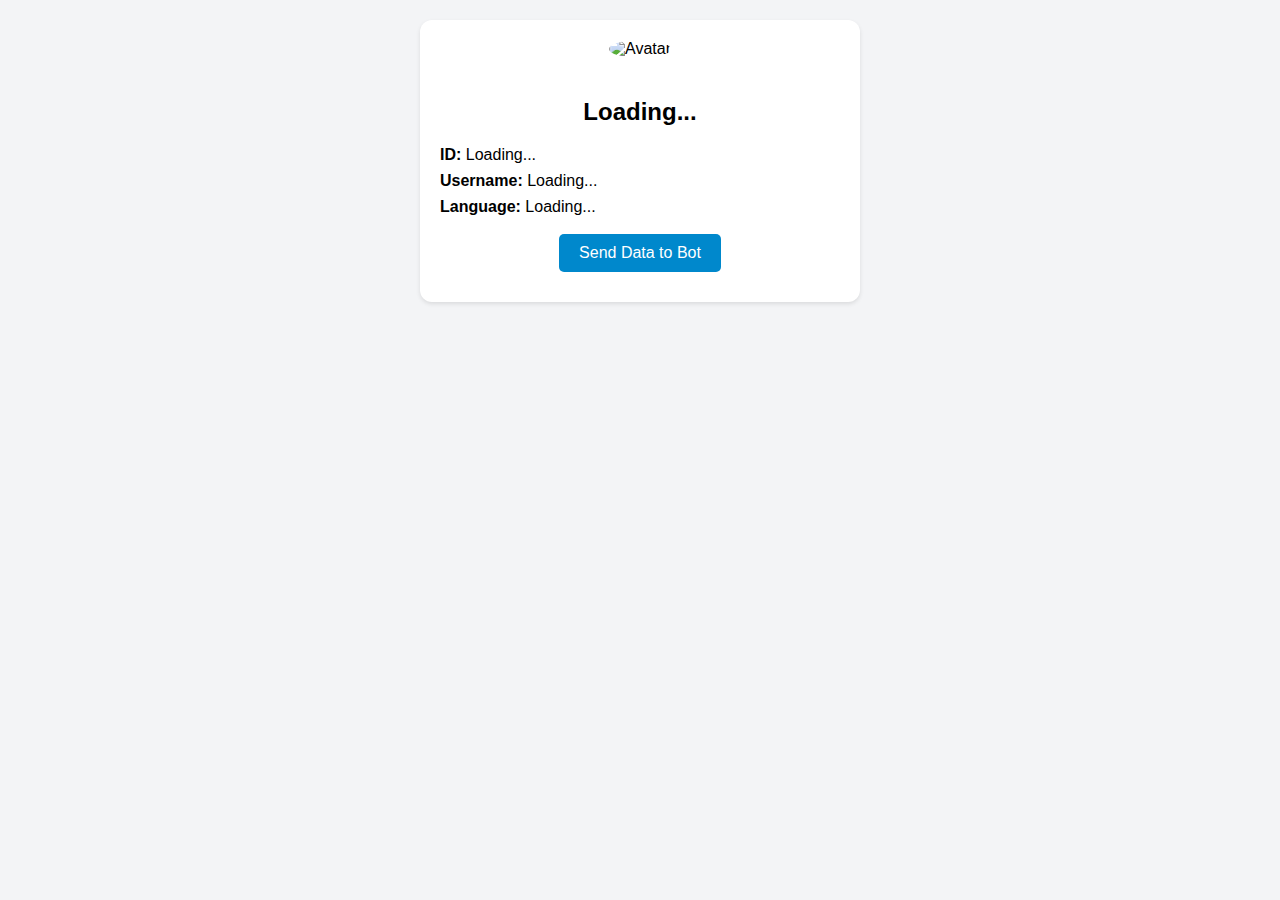
==== index.html @ e6df0452 "Update index.html" ====
<!DOCTYPE html>
<html lang="en">
<head>
    <meta charset="UTF-8">
    <meta name="viewport" content="width=device-width, initial-scale=1.0">
    <title>Telegram MiniApp</title>
    <script src="https://telegram.org/js/telegram-web-app.js"></script>
    <style>
        body {
            font-family: Arial, sans-serif;
            text-align: center;
            background-color: #f3f4f6;
            margin: 0;
            padding: 0;
        }
        .container {
            max-width: 400px;
            margin: 20px auto;
            background: #fff;
            padding: 20px;
            border-radius: 12px;
            box-shadow: 0 2px 4px rgba(0, 0, 0, 0.1);
        }
        img {
            width: 120px;
            height: 120px;
            border-radius: 50%;
            margin-bottom: 20px;
        }
        .info {
            text-align: left;
            margin-top: 20px;
        }
        .info p {
            margin: 8px 0;
        }
        .btn {
            display: inline-block;
            margin: 10px auto;
            padding: 10px 20px;
            background-color: #0088cc;
            color: white;
            text-decoration: none;
            border-radius: 5px;
            font-size: 16px;
        }
    </style>
</head>
<body>
    <div class="container">
        <img id="user-photo" src="" alt="Avatar">
        <h2 id="user-name">Loading...</h2>
        <div class="info">
            <p><strong>ID:</strong> <span id="user-id">Loading...</span></p>
            <p><strong>Username:</strong> <span id="user-username">Loading...</span></p>
            <p><strong>Language:</strong> <span id="user-language">Loading...</span></p>
        </div>
        <a href="#" class="btn" id="send-data">Send Data to Bot</a>
    </div>

    <script>
        // Инициализация WebApp
        const tg = window.Telegram.WebApp;
        tg.expand();

        // Получение данных о пользователе
        const initDataUnsafe = tg.initDataUnsafe;
        const user = initDataUnsafe.user;

        // Заполнение интерфейса
        document.getElementById('user-photo').src = user.photo_url || 'https://via.placeholder.com/120';
        document.getElementById('user-name').textContent = user.first_name + (user.last_name ? ` ${user.last_name}` : '');
        document.getElementById('user-id').textContent = user.id;
        document.getElementById('user-username').textContent = user.username || 'No username';
        document.getElementById('user-language').textContent = tg.initDataUnsafe.language || 'Unknown';

        // Отправка данных в бот
        document.getElementById('send-data').addEventListener('click', () => {
            tg.sendData(JSON.stringify(user));
        });
    </script>
</body>
</html>
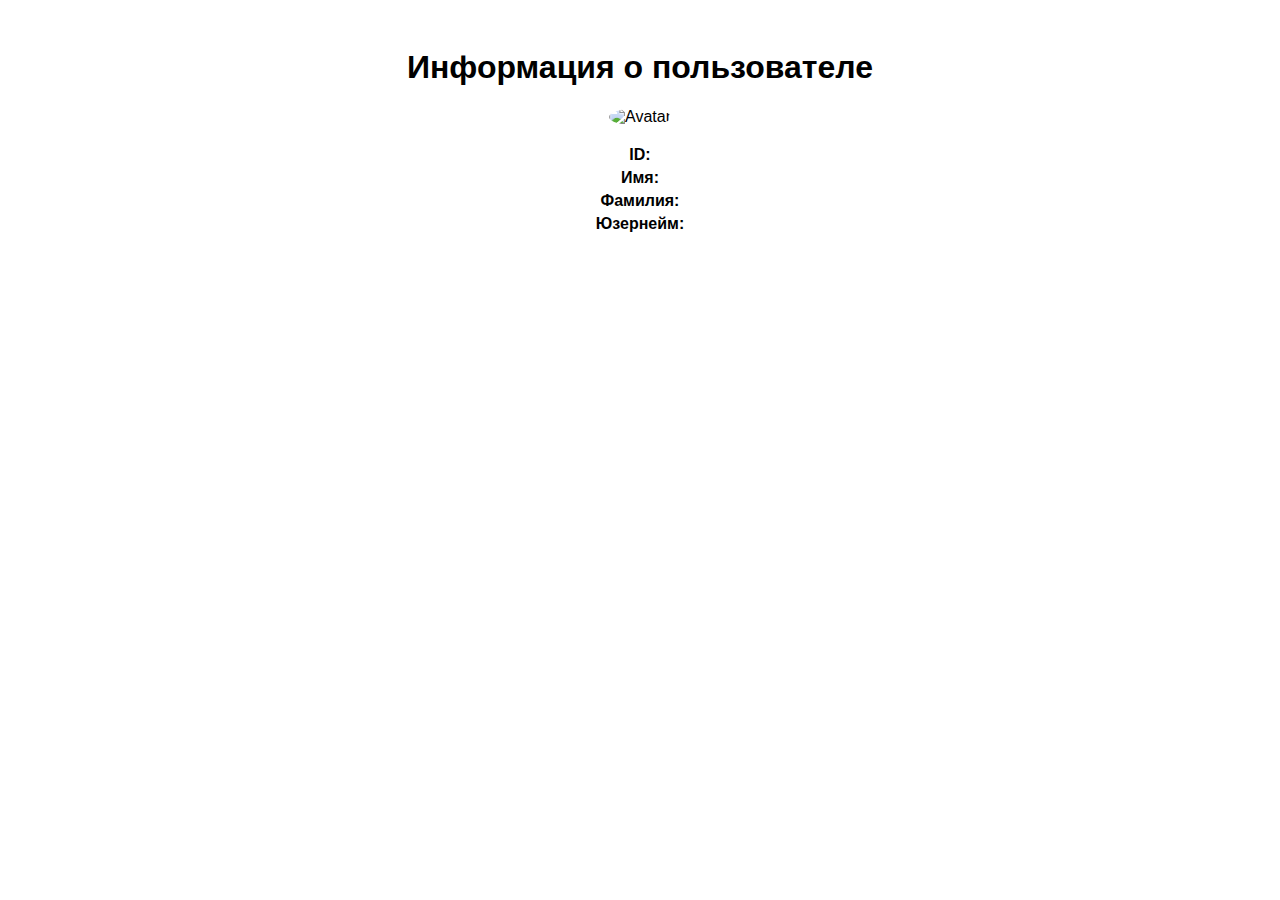
==== commit 36c7815b: "Update index.html" ====
--- a/index.html
+++ b/index.html
@@ -1,84 +1,57 @@
 <!DOCTYPE html>
 <html lang="en">
 <head>
-    <meta charset="UTF-8">
-    <meta name="viewport" content="width=device-width, initial-scale=1.0">
-    <title>Telegram MiniApp</title>
-    <script src="https://telegram.org/js/telegram-web-app.js"></script>
-    <style>
-        body {
-            font-family: Arial, sans-serif;
-            text-align: center;
-            background-color: #f3f4f6;
-            margin: 0;
-            padding: 0;
-        }
-        .container {
-            max-width: 400px;
-            margin: 20px auto;
-            background: #fff;
-            padding: 20px;
-            border-radius: 12px;
-            box-shadow: 0 2px 4px rgba(0, 0, 0, 0.1);
-        }
-        img {
-            width: 120px;
-            height: 120px;
-            border-radius: 50%;
-            margin-bottom: 20px;
-        }
-        .info {
-            text-align: left;
-            margin-top: 20px;
-        }
-        .info p {
-            margin: 8px 0;
-        }
-        .btn {
-            display: inline-block;
-            margin: 10px auto;
-            padding: 10px 20px;
-            background-color: #0088cc;
-            color: white;
-            text-decoration: none;
-            border-radius: 5px;
-            font-size: 16px;
-        }
-    </style>
+  <meta charset="UTF-8">
+  <meta name="viewport" content="width=device-width, initial-scale=1.0">
+  <title>Telegram MiniApp</title>
+  <script src="https://telegram.org/js/telegram-web-app.js"></script>
+  <style>
+    body {
+      font-family: Arial, sans-serif;
+      text-align: center;
+      padding: 20px;
+    }
+    img {
+      border-radius: 50%;
+      width: 100px;
+      height: 100px;
+    }
+    .info {
+      margin-top: 20px;
+    }
+    .info span {
+      display: block;
+      margin: 5px 0;
+    }
+  </style>
 </head>
 <body>
-    <div class="container">
-        <img id="user-photo" src="" alt="Avatar">
-        <h2 id="user-name">Loading...</h2>
-        <div class="info">
-            <p><strong>ID:</strong> <span id="user-id">Loading...</span></p>
-            <p><strong>Username:</strong> <span id="user-username">Loading...</span></p>
-            <p><strong>Language:</strong> <span id="user-language">Loading...</span></p>
-        </div>
-        <a href="#" class="btn" id="send-data">Send Data to Bot</a>
-    </div>
+  <h1>Информация о пользователе</h1>
+  <img id="avatar" alt="Avatar">
+  <div class="info">
+    <span><b>ID:</b> <span id="userId"></span></span>
+    <span><b>Имя:</b> <span id="firstName"></span></span>
+    <span><b>Фамилия:</b> <span id="lastName"></span></span>
+    <span><b>Юзернейм:</b> <span id="username"></span></span>
+  </div>
+  <script>
+    // Инициализация Web App
+    const tg = window.Telegram.WebApp;
 
-    <script>
-        // Инициализация WebApp
-        const tg = window.Telegram.WebApp;
-        tg.expand();
+    tg.ready();
 
-        // Получение данных о пользователе
-        const initDataUnsafe = tg.initDataUnsafe;
-        const user = initDataUnsafe.user;
+    // Получение данных пользователя
+    const initData = tg.initDataUnsafe.user;
 
-        // Заполнение интерфейса
-        document.getElementById('user-photo').src = user.photo_url || 'https://via.placeholder.com/120';
-        document.getElementById('user-name').textContent = user.first_name + (user.last_name ? ` ${user.last_name}` : '');
-        document.getElementById('user-id').textContent = user.id;
-        document.getElementById('user-username').textContent = user.username || 'No username';
-        document.getElementById('user-language').textContent = tg.initDataUnsafe.language || 'Unknown';
-
-        // Отправка данных в бот
-        document.getElementById('send-data').addEventListener('click', () => {
-            tg.sendData(JSON.stringify(user));
-        });
-    </script>
+    if (initData) {
+      document.getElementById('userId').innerText = initData.id;
+      document.getElementById('firstName').innerText = initData.first_name || 'Не указано';
+      document.getElementById('lastName').innerText = initData.last_name || 'Не указано';
+      document.getElementById('username').innerText = initData.username || 'Не указано';
+      document.getElementById('avatar').src = `https://t.me/i/userpic/320/${initData.id}.jpg`;
+    } else {
+      document.querySelector('.info').innerText = 'Не удалось получить информацию.';
+    }
+  </script>
 </body>
 </html>
-
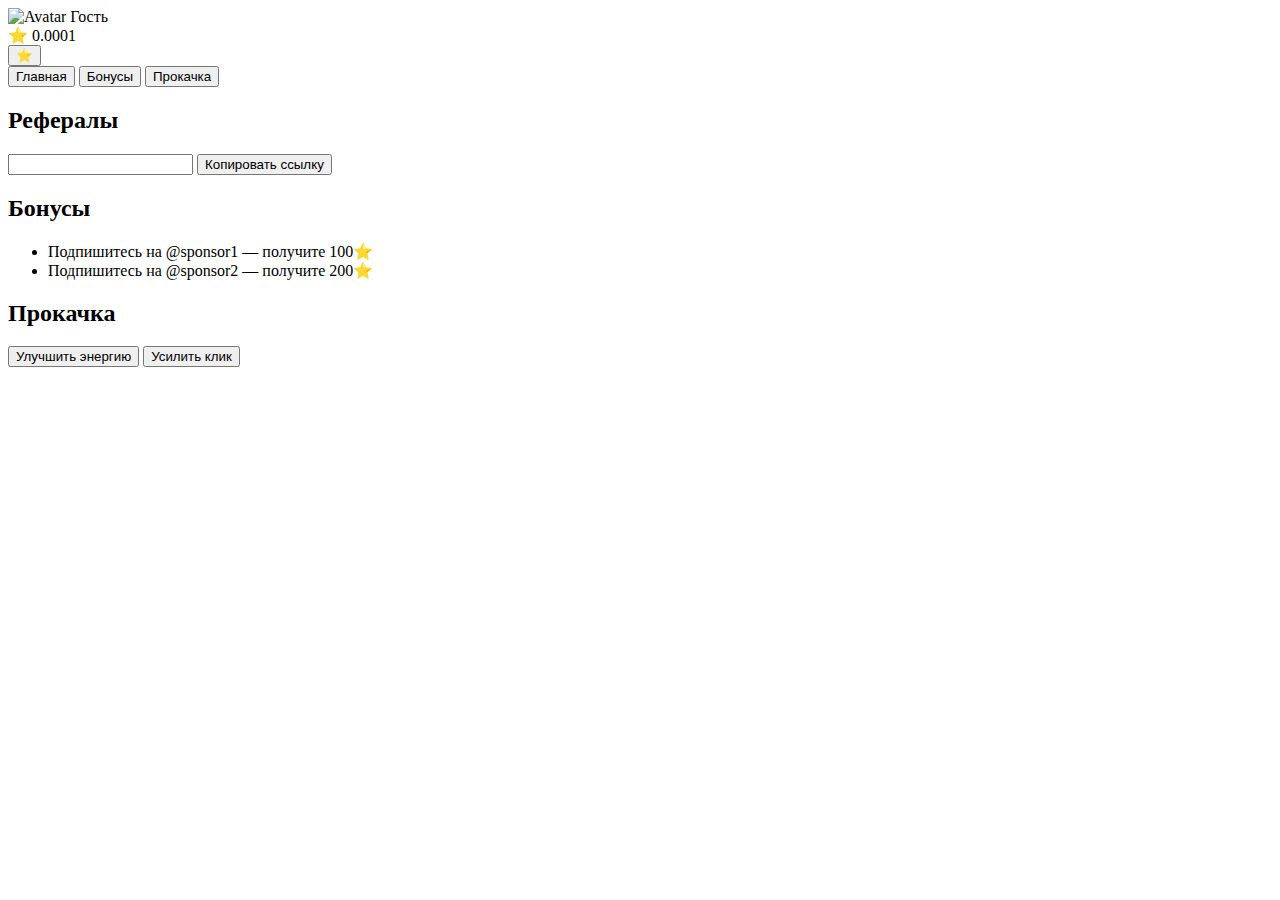
==== commit 9a7be070: "Update index.html" ====
--- a/index.html
+++ b/index.html
@@ -1,57 +1,53 @@
 <!DOCTYPE html>
-<html lang="en">
+<html lang="ru">
 <head>
-  <meta charset="UTF-8">
-  <meta name="viewport" content="width=device-width, initial-scale=1.0">
-  <title>Telegram MiniApp</title>
-  <script src="https://telegram.org/js/telegram-web-app.js"></script>
-  <style>
-    body {
-      font-family: Arial, sans-serif;
-      text-align: center;
-      padding: 20px;
-    }
-    img {
-      border-radius: 50%;
-      width: 100px;
-      height: 100px;
-    }
-    .info {
-      margin-top: 20px;
-    }
-    .info span {
-      display: block;
-      margin: 5px 0;
-    }
-  </style>
+    <meta charset="UTF-8">
+    <meta name="viewport" content="width=device-width, initial-scale=1.0">
+    <title>Star Mains</title>
+    <link rel="stylesheet" href="styles.css">
 </head>
 <body>
-  <h1>Информация о пользователе</h1>
-  <img id="avatar" alt="Avatar">
-  <div class="info">
-    <span><b>ID:</b> <span id="userId"></span></span>
-    <span><b>Имя:</b> <span id="firstName"></span></span>
-    <span><b>Фамилия:</b> <span id="lastName"></span></span>
-    <span><b>Юзернейм:</b> <span id="username"></span></span>
-  </div>
-  <script>
-    // Инициализация Web App
-    const tg = window.Telegram.WebApp;
+    <div id="app">
+        <header>
+            <div id="user-info">
+                <img id="avatar" src="default-avatar.png" alt="Avatar">
+                <span id="username">Гость</span>
+            </div>
+            <div id="stars-counter">⭐ 0.0001</div>
+            <div id="energy-bar">
+                <div id="energy-fill"></div>
+            </div>
+        </header>
+        
+        <main>
+            <button id="star-button">⭐</button>
+        </main>
 
-    tg.ready();
+        <nav>
+            <button class="tab active" data-tab="main">Главная</button>
+            <button class="tab" data-tab="bonuses">Бонусы</button>
+            <button class="tab" data-tab="upgrade">Прокачка</button>
+        </nav>
 
-    // Получение данных пользователя
-    const initData = tg.initDataUnsafe.user;
+        <section id="bonuses" class="hidden">
+            <h2>Рефералы</h2>
+            <input type="text" id="referral-link" readonly>
+            <button id="copy-referral">Копировать ссылку</button>
+            
+            <h2>Бонусы</h2>
+            <ul id="sponsors-list">
+                <li>Подпишитесь на @sponsor1 — получите 100⭐</li>
+                <li>Подпишитесь на @sponsor2 — получите 200⭐</li>
+            </ul>
+        </section>
 
-    if (initData) {
-      document.getElementById('userId').innerText = initData.id;
-      document.getElementById('firstName').innerText = initData.first_name || 'Не указано';
-      document.getElementById('lastName').innerText = initData.last_name || 'Не указано';
-      document.getElementById('username').innerText = initData.username || 'Не указано';
-      document.getElementById('avatar').src = `https://t.me/i/userpic/320/${initData.id}.jpg`;
-    } else {
-      document.querySelector('.info').innerText = 'Не удалось получить информацию.';
-    }
-  </script>
+        <section id="upgrade" class="hidden">
+            <h2>Прокачка</h2>
+            <button id="upgrade-energy">Улучшить энергию</button>
+            <button id="upgrade-click">Усилить клик</button>
+        </section>
+    </div>
+
+    <script src="script.js"></script>
 </body>
 </html>
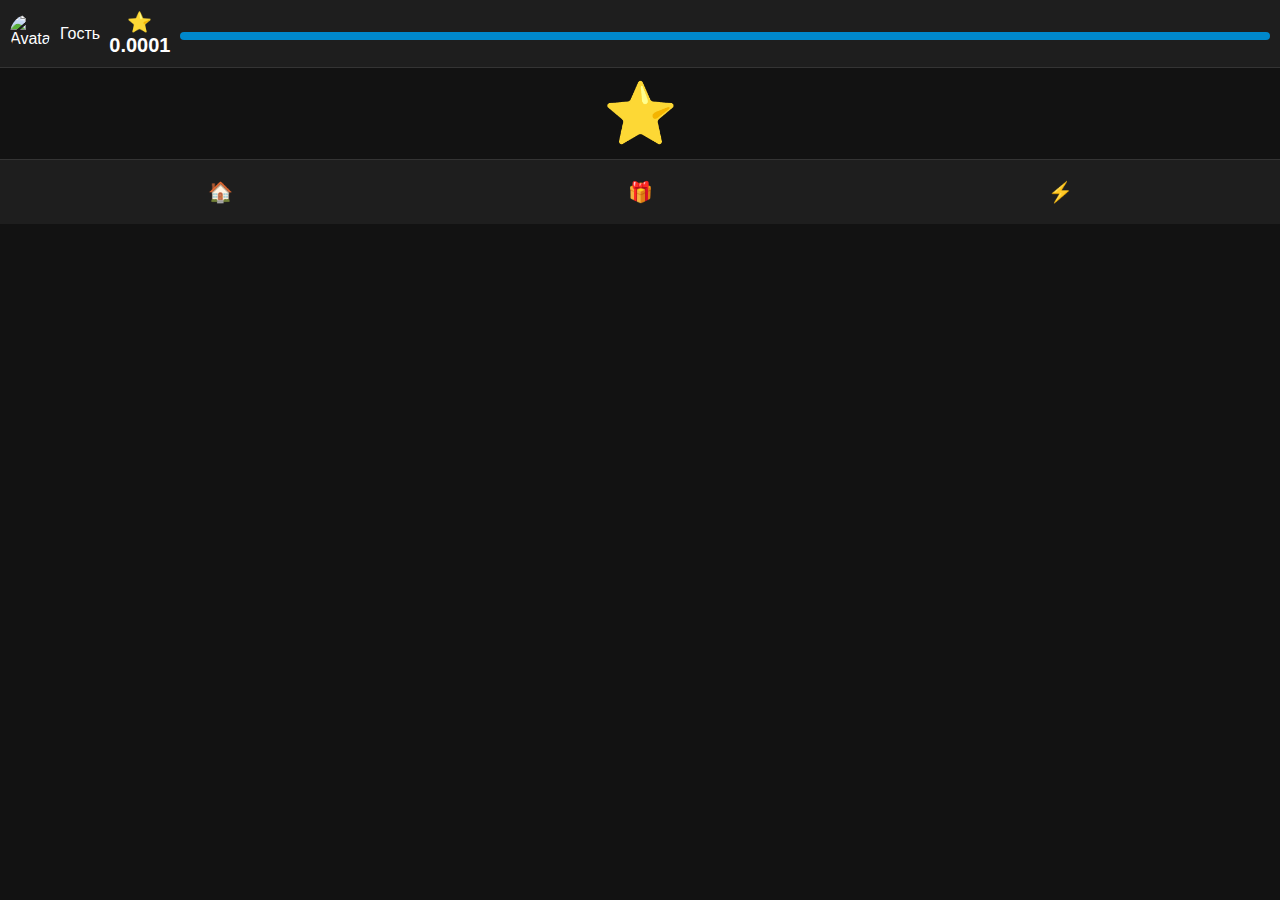
==== commit ffbf088e: "Update index.html" ====
--- a/index.html
+++ b/index.html
@@ -24,15 +24,15 @@
         </main>
 
         <nav>
-            <button class="tab active" data-tab="main">Главная</button>
-            <button class="tab" data-tab="bonuses">Бонусы</button>
-            <button class="tab" data-tab="upgrade">Прокачка</button>
+            <button class="tab active" data-tab="main">🏠</button>
+            <button class="tab" data-tab="bonuses">🎁</button>
+            <button class="tab" data-tab="upgrade">⚡</button>
         </nav>
 
         <section id="bonuses" class="hidden">
-            <h2>Рефералы</h2>
+            <h2>Реферальная ссылка</h2>
             <input type="text" id="referral-link" readonly>
-            <button id="copy-referral">Копировать ссылку</button>
+            <button id="copy-referral">Копировать</button>
             
             <h2>Бонусы</h2>
             <ul id="sponsors-list">
@@ -43,8 +43,8 @@
 
         <section id="upgrade" class="hidden">
             <h2>Прокачка</h2>
-            <button id="upgrade-energy">Улучшить энергию</button>
-            <button id="upgrade-click">Усилить клик</button>
+            <button id="upgrade-energy">+ Энергия</button>
+            <button id="upgrade-click">+ Клик</button>
         </section>
     </div>
 
--- a/styles.css
+++ b/styles.css
@@ -0,0 +1,116 @@
+body {
+    font-family: var(--tg-font-family, -apple-system, BlinkMacSystemFont, sans-serif);
+    background: var(--tg-theme-bg-color, #121212);
+    color: var(--tg-theme-text-color, #fff);
+    text-align: center;
+    margin: 0;
+    padding: 0;
+}
+
+#app {
+    display: flex;
+    flex-direction: column;
+    height: 100vh;
+}
+
+header {
+    padding: 10px;
+    display: flex;
+    justify-content: space-between;
+    align-items: center;
+    background: var(--tg-theme-secondary-bg-color, #1e1e1e);
+    border-bottom: 1px solid var(--tg-theme-hint-color, rgba(255, 255, 255, 0.1));
+}
+
+#user-info {
+    display: flex;
+    align-items: center;
+}
+
+#avatar {
+    width: 40px;
+    height: 40px;
+    border-radius: 50%;
+    margin-right: 10px;
+}
+
+#stars-counter {
+    font-size: 20px;
+    font-weight: bold;
+}
+
+#energy-bar {
+    width: 100%;
+    height: 8px;
+    background: var(--tg-theme-hint-color, #444);
+    border-radius: 4px;
+    overflow: hidden;
+    margin-top: 5px;
+}
+
+#energy-fill {
+    height: 100%;
+    width: 100%;
+    background: var(--tg-theme-link-color, #0088cc);
+    transition: width 0.3s;
+}
+
+#star-button {
+    font-size: 60px;
+    border: none;
+    background: none;
+    cursor: pointer;
+    transition: transform 0.1s;
+}
+
+#star-button:active {
+    transform: scale(0.9);
+}
+
+nav {
+    display: flex;
+    justify-content: space-around;
+    padding: 10px;
+    background: var(--tg-theme-secondary-bg-color, #1e1e1e);
+    border-top: 1px solid var(--tg-theme-hint-color, rgba(255, 255, 255, 0.1));
+}
+
+.tab {
+    padding: 10px;
+    border: none;
+    background: none;
+    font-size: 20px;
+    cursor: pointer;
+    color: var(--tg-theme-text-color, #fff);
+}
+
+.tab.active {
+    color: var(--tg-theme-link-color, #0088cc);
+}
+
+.hidden {
+    display: none;
+}
+
+button {
+    background: var(--tg-theme-button-color, #252525);
+    color: var(--tg-theme-text-color, #fff);
+    border: none;
+    padding: 10px;
+    border-radius: 8px;
+    cursor: pointer;
+    transition: background 0.2s;
+}
+
+button:active {
+    background: var(--tg-theme-button-text-color, #333);
+}
+
+input {
+    background: var(--tg-theme-secondary-bg-color, #252525);
+    border: none;
+    padding: 10px;
+    color: var(--tg-theme-text-color, #fff);
+    text-align: center;
+    border-radius: 8px;
+}
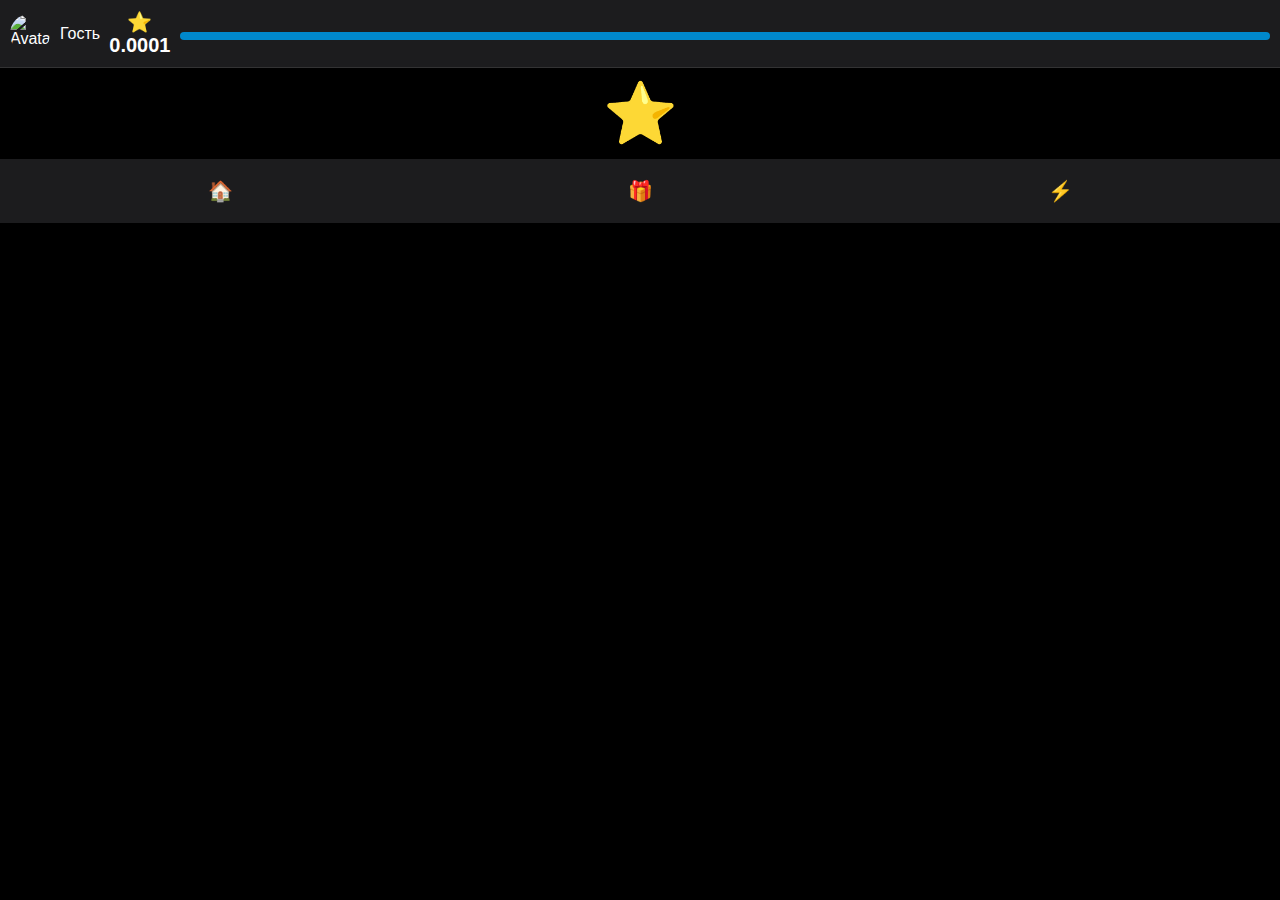
==== commit 6cda6dbc: "Update index.html" ====
--- a/index.html
+++ b/index.html
@@ -18,7 +18,7 @@
                 <div id="energy-fill"></div>
             </div>
         </header>
-        
+
         <main>
             <button id="star-button">⭐</button>
         </main>
@@ -33,12 +33,6 @@
             <h2>Реферальная ссылка</h2>
             <input type="text" id="referral-link" readonly>
             <button id="copy-referral">Копировать</button>
-            
-            <h2>Бонусы</h2>
-            <ul id="sponsors-list">
-                <li>Подпишитесь на @sponsor1 — получите 100⭐</li>
-                <li>Подпишитесь на @sponsor2 — получите 200⭐</li>
-            </ul>
         </section>
 
         <section id="upgrade" class="hidden">
--- a/styles.css
+++ b/styles.css
@@ -1,7 +1,15 @@
+:root {
+    --bg-color: #000;
+    --text-color: #fff;
+    --accent-color: #0088cc;
+    --card-bg: #1c1c1e;
+    --button-bg: #2c2c2e;
+}
+
 body {
     font-family: var(--tg-font-family, -apple-system, BlinkMacSystemFont, sans-serif);
-    background: var(--tg-theme-bg-color, #121212);
-    color: var(--tg-theme-text-color, #fff);
+    background: var(--tg-theme-bg-color, var(--bg-color));
+    color: var(--tg-theme-text-color, var(--text-color));
     text-align: center;
     margin: 0;
     padding: 0;
@@ -18,8 +26,8 @@
     display: flex;
     justify-content: space-between;
     align-items: center;
-    background: var(--tg-theme-secondary-bg-color, #1e1e1e);
-    border-bottom: 1px solid var(--tg-theme-hint-color, rgba(255, 255, 255, 0.1));
+    background: var(--card-bg);
+    border-bottom: 1px solid rgba(255, 255, 255, 0.1);
 }
 
 #user-info {
@@ -42,7 +50,7 @@
 #energy-bar {
     width: 100%;
     height: 8px;
-    background: var(--tg-theme-hint-color, #444);
+    background: var(--button-bg);
     border-radius: 4px;
     overflow: hidden;
     margin-top: 5px;
@@ -51,7 +59,7 @@
 #energy-fill {
     height: 100%;
     width: 100%;
-    background: var(--tg-theme-link-color, #0088cc);
+    background: var(--accent-color);
     transition: width 0.3s;
 }
 
@@ -71,8 +79,7 @@
     display: flex;
     justify-content: space-around;
     padding: 10px;
-    background: var(--tg-theme-secondary-bg-color, #1e1e1e);
-    border-top: 1px solid var(--tg-theme-hint-color, rgba(255, 255, 255, 0.1));
+    background: var(--card-bg);
 }
 
 .tab {
@@ -81,11 +88,11 @@
     background: none;
     font-size: 20px;
     cursor: pointer;
-    color: var(--tg-theme-text-color, #fff);
+    color: var(--text-color);
 }
 
 .tab.active {
-    color: var(--tg-theme-link-color, #0088cc);
+    color: var(--accent-color);
 }
 
 .hidden {
@@ -93,8 +100,8 @@
 }
 
 button {
-    background: var(--tg-theme-button-color, #252525);
-    color: var(--tg-theme-text-color, #fff);
+    background: var(--button-bg);
+    color: var(--text-color);
     border: none;
     padding: 10px;
     border-radius: 8px;
@@ -103,14 +110,14 @@
 }
 
 button:active {
-    background: var(--tg-theme-button-text-color, #333);
+    background: #444;
 }
 
 input {
-    background: var(--tg-theme-secondary-bg-color, #252525);
+    background: var(--button-bg);
     border: none;
     padding: 10px;
-    color: var(--tg-theme-text-color, #fff);
+    color: var(--text-color);
     text-align: center;
     border-radius: 8px;
 }
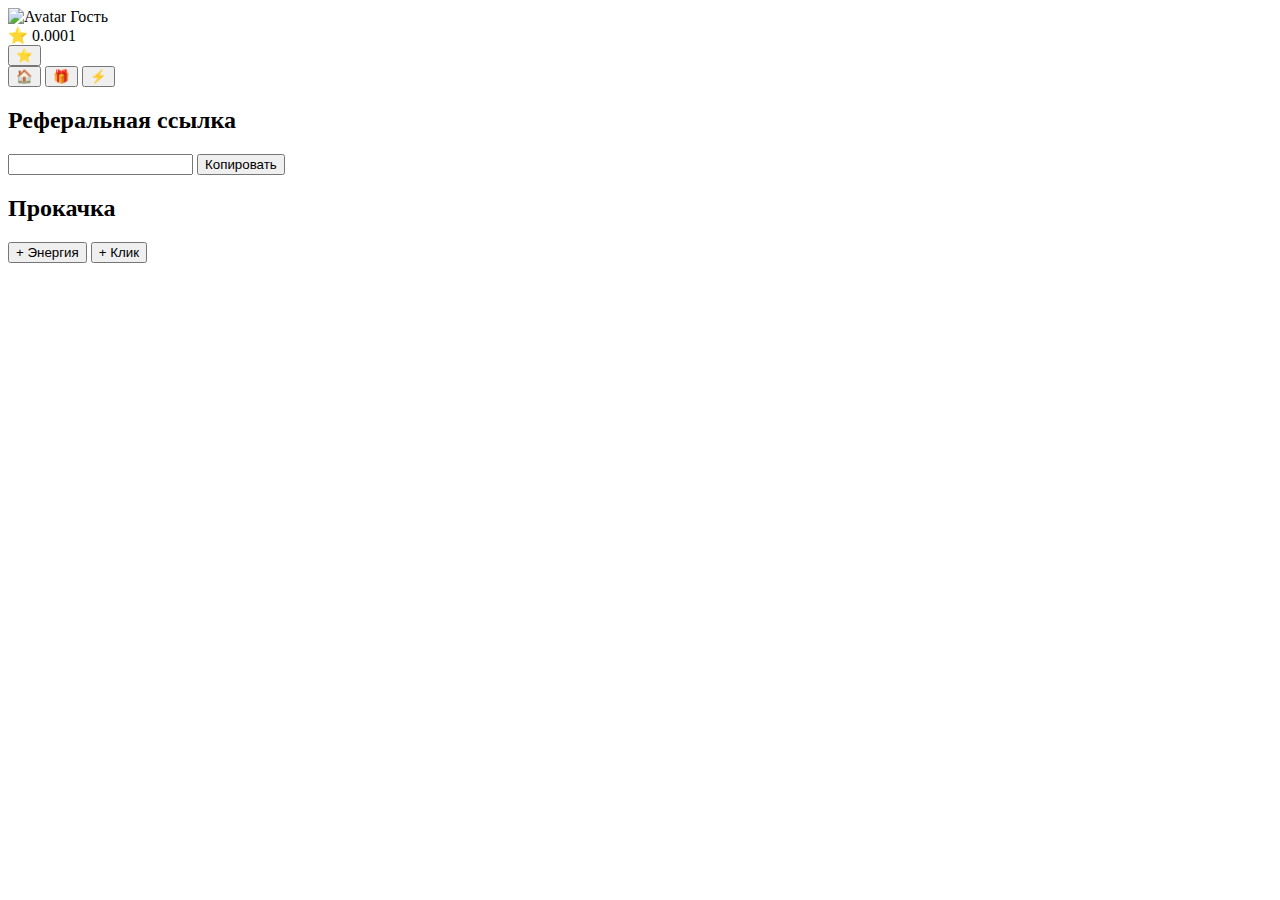
==== commit b4702559: "Update index.html" ====
--- a/index.html
+++ b/index.html
@@ -4,7 +4,7 @@
     <meta charset="UTF-8">
     <meta name="viewport" content="width=device-width, initial-scale=1.0">
     <title>Star Mains</title>
-    <link rel="stylesheet" href="styles.css">
+    <link rel="stylesheet" href="styles.css?v=2">
 </head>
 <body>
     <div id="app">
@@ -42,6 +42,6 @@
         </section>
     </div>
 
-    <script src="script.js"></script>
+    <script src="script.js?v=2"></script>
 </body>
 </html>
--- a/styles.css
+++ b/styles.css
@@ -1,123 +1 @@
-:root {
-    --bg-color: #000;
-    --text-color: #fff;
-    --accent-color: #0088cc;
-    --card-bg: #1c1c1e;
-    --button-bg: #2c2c2e;
-}
 
-body {
-    font-family: var(--tg-font-family, -apple-system, BlinkMacSystemFont, sans-serif);
-    background: var(--tg-theme-bg-color, var(--bg-color));
-    color: var(--tg-theme-text-color, var(--text-color));
-    text-align: center;
-    margin: 0;
-    padding: 0;
-}
-
-#app {
-    display: flex;
-    flex-direction: column;
-    height: 100vh;
-}
-
-header {
-    padding: 10px;
-    display: flex;
-    justify-content: space-between;
-    align-items: center;
-    background: var(--card-bg);
-    border-bottom: 1px solid rgba(255, 255, 255, 0.1);
-}
-
-#user-info {
-    display: flex;
-    align-items: center;
-}
-
-#avatar {
-    width: 40px;
-    height: 40px;
-    border-radius: 50%;
-    margin-right: 10px;
-}
-
-#stars-counter {
-    font-size: 20px;
-    font-weight: bold;
-}
-
-#energy-bar {
-    width: 100%;
-    height: 8px;
-    background: var(--button-bg);
-    border-radius: 4px;
-    overflow: hidden;
-    margin-top: 5px;
-}
-
-#energy-fill {
-    height: 100%;
-    width: 100%;
-    background: var(--accent-color);
-    transition: width 0.3s;
-}
-
-#star-button {
-    font-size: 60px;
-    border: none;
-    background: none;
-    cursor: pointer;
-    transition: transform 0.1s;
-}
-
-#star-button:active {
-    transform: scale(0.9);
-}
-
-nav {
-    display: flex;
-    justify-content: space-around;
-    padding: 10px;
-    background: var(--card-bg);
-}
-
-.tab {
-    padding: 10px;
-    border: none;
-    background: none;
-    font-size: 20px;
-    cursor: pointer;
-    color: var(--text-color);
-}
-
-.tab.active {
-    color: var(--accent-color);
-}
-
-.hidden {
-    display: none;
-}
-
-button {
-    background: var(--button-bg);
-    color: var(--text-color);
-    border: none;
-    padding: 10px;
-    border-radius: 8px;
-    cursor: pointer;
-    transition: background 0.2s;
-}
-
-button:active {
-    background: #444;
-}
-
-input {
-    background: var(--button-bg);
-    border: none;
-    padding: 10px;
-    color: var(--text-color);
-    text-align: center;
-    border-radius: 8px;
-}
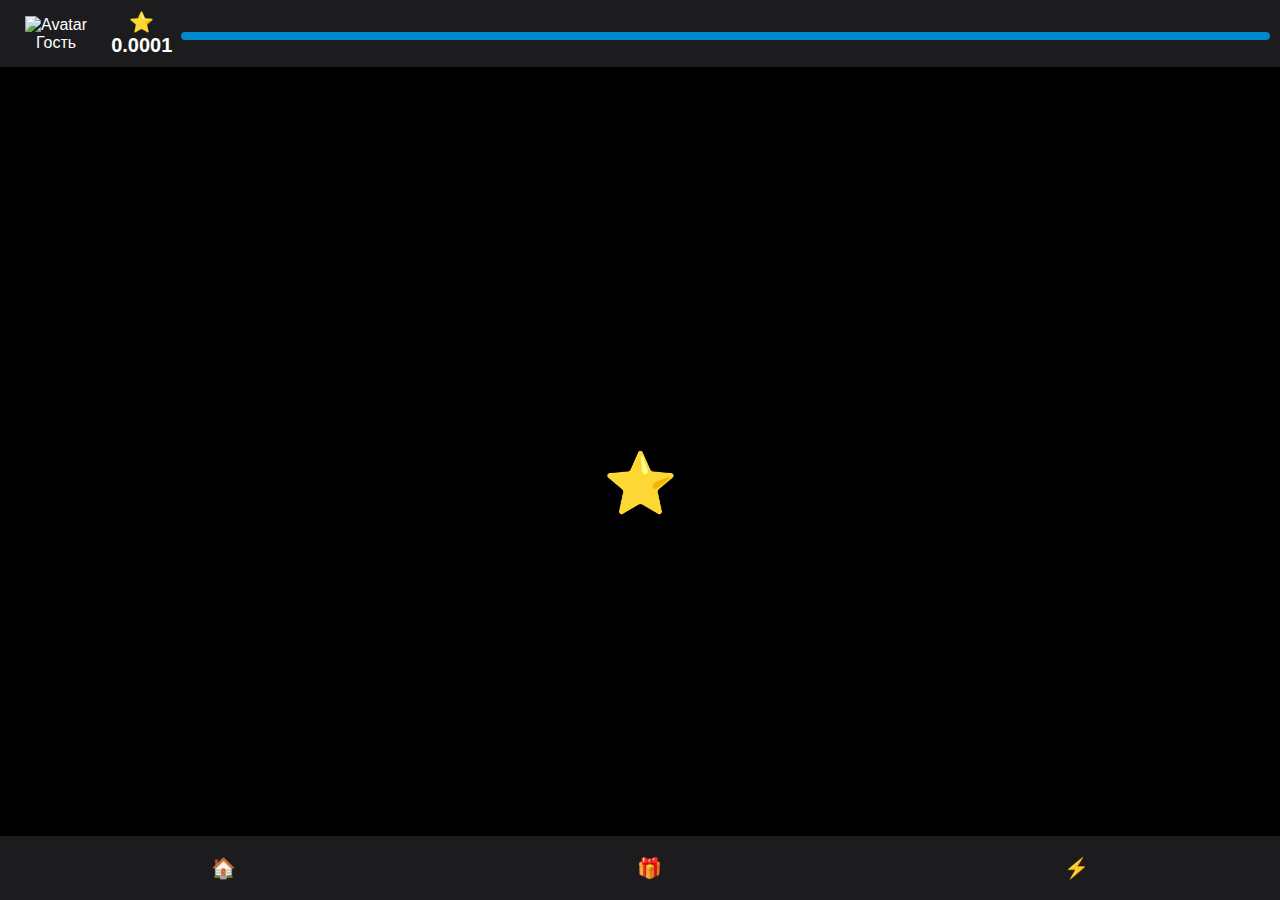
==== commit 1424fc7b: "Update index.html" ====
--- a/index.html
+++ b/index.html
@@ -4,7 +4,7 @@
     <meta charset="UTF-8">
     <meta name="viewport" content="width=device-width, initial-scale=1.0">
     <title>Star Mains</title>
-    <link rel="stylesheet" href="styles.css?v=2">
+    <link rel="stylesheet" href="styles.css?v=3">
 </head>
 <body>
     <div id="app">
@@ -29,19 +29,23 @@
             <button class="tab" data-tab="upgrade">⚡</button>
         </nav>
 
-        <section id="bonuses" class="hidden">
+        <section id="bonuses" class="page hidden">
             <h2>Реферальная ссылка</h2>
-            <input type="text" id="referral-link" readonly>
-            <button id="copy-referral">Копировать</button>
+            <div class="card">
+                <input type="text" id="referral-link" readonly>
+                <button id="copy-referral">Копировать</button>
+            </div>
         </section>
 
-        <section id="upgrade" class="hidden">
+        <section id="upgrade" class="page hidden">
             <h2>Прокачка</h2>
-            <button id="upgrade-energy">+ Энергия</button>
-            <button id="upgrade-click">+ Клик</button>
+            <div class="card">
+                <button id="upgrade-energy">+ Энергия</button>
+                <button id="upgrade-click">+ Клик</button>
+            </div>
         </section>
     </div>
 
-    <script src="script.js?v=2"></script>
+    <script src="script.js?v=3"></script>
 </body>
 </html>
--- a/styles.css
+++ b/styles.css
@@ -1 +1,119 @@
+:root {
+    --bg-color: #000;
+    --text-color: #fff;
+    --accent-color: #0088cc;
+    --card-bg: #1c1c1e;
+    --button-bg: #2c2c2e;
+}
 
+body {
+    font-family: var(--tg-font-family, -apple-system, BlinkMacSystemFont, sans-serif);
+    background: var(--bg-color);
+    color: var(--text-color);
+    text-align: center;
+    margin: 0;
+    padding: 0;
+    height: 100vh;
+    display: flex;
+    flex-direction: column;
+}
+
+#app {
+    flex: 1;
+    display: flex;
+    flex-direction: column;
+    justify-content: space-between;
+}
+
+header {
+    padding: 10px;
+    display: flex;
+    justify-content: space-between;
+    align-items: center;
+    background: var(--card-bg);
+}
+
+#stars-counter {
+    font-size: 20px;
+    font-weight: bold;
+}
+
+#energy-bar {
+    width: 100%;
+    height: 8px;
+    background: var(--button-bg);
+    border-radius: 4px;
+    overflow: hidden;
+    margin-top: 5px;
+}
+
+#energy-fill {
+    height: 100%;
+    width: 100%;
+    background: var(--accent-color);
+    transition: width 0.3s;
+}
+
+main {
+    flex-grow: 1;
+    display: flex;
+    justify-content: center;
+    align-items: center;
+}
+
+#star-button {
+    font-size: 60px;
+    border: none;
+    background: none;
+    cursor: pointer;
+    transition: transform 0.1s;
+}
+
+#star-button:active {
+    transform: scale(0.9);
+}
+
+nav {
+    display: flex;
+    justify-content: space-around;
+    padding: 10px;
+    background: var(--card-bg);
+    position: fixed;
+    bottom: 0;
+    width: 100%;
+}
+
+.tab {
+    padding: 10px;
+    border: none;
+    background: none;
+    font-size: 20px;
+    cursor: pointer;
+    color: var(--text-color);
+}
+
+.tab.active {
+    color: var(--accent-color);
+}
+
+.hidden {
+    display: none;
+}
+
+button {
+    background: var(--button-bg);
+    color: var(--text-color);
+    border: none;
+    padding: 10px;
+    border-radius: 8px;
+    cursor: pointer;
+}
+
+input {
+    background: var(--button-bg);
+    border: none;
+    padding: 10px;
+    color: var(--text-color);
+    text-align: center;
+    border-radius: 8px;
+}
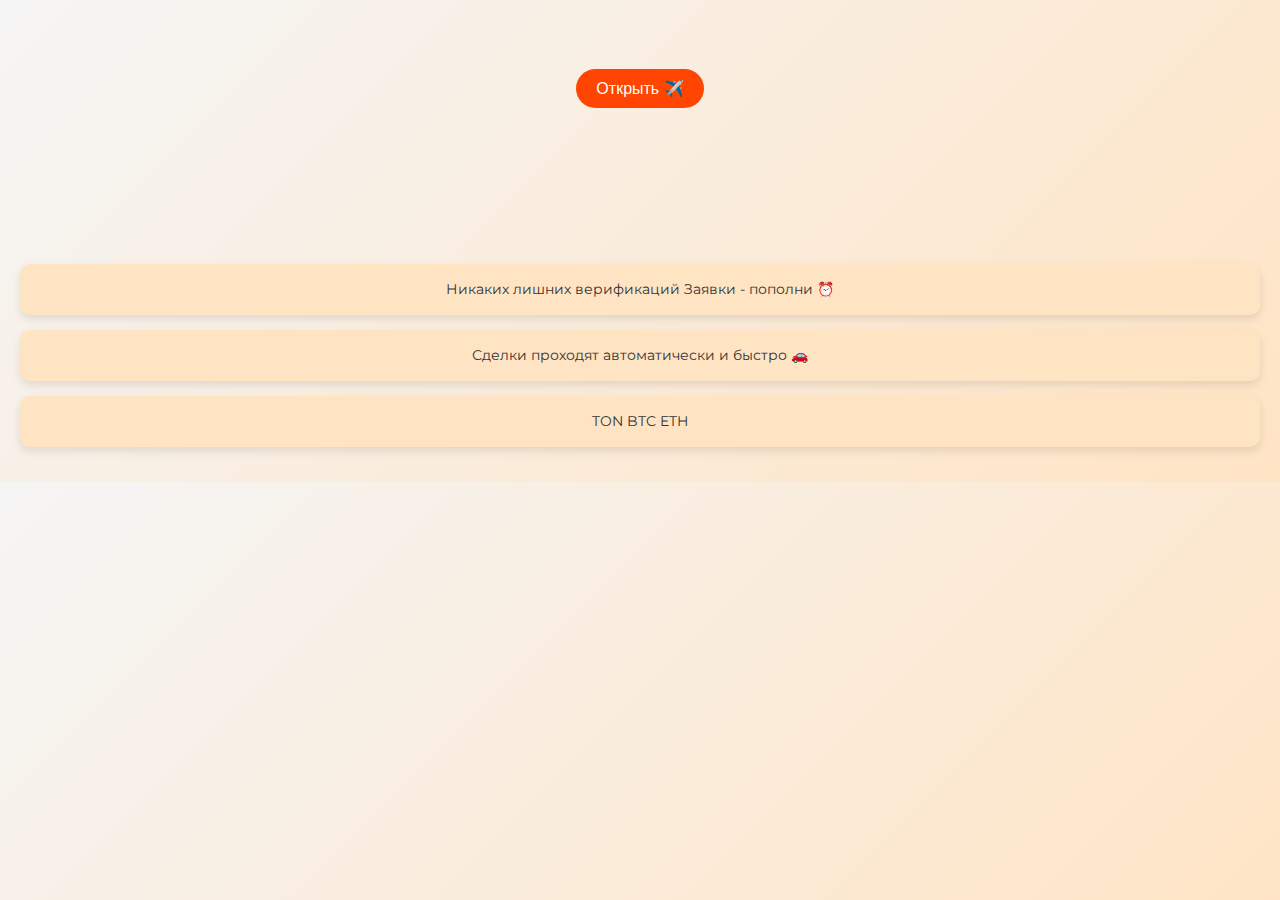
==== commit b3589426: "Update index.html" ====
--- a/index.html
+++ b/index.html
@@ -3,49 +3,206 @@
 <head>
     <meta charset="UTF-8">
     <meta name="viewport" content="width=device-width, initial-scale=1.0">
-    <title>Star Mains</title>
-    <link rel="stylesheet" href="styles.css?v=3">
+    <title>Mamba - Telegram Bot</title>
+    <!-- Импорт шрифтов из Google Fonts -->
+    <link href="https://fonts.googleapis.com/css2?family=Playfair+Display:wght@700&family=Montserrat:wght@400;500&display=swap" rel="stylesheet">
+    <style>
+        * {
+            margin: 0;
+            padding: 0;
+            box-sizing: border-box;
+        }
+
+        body {
+            background: linear-gradient(135deg, #f5f5f5 0%, #ffe4c4 100%);
+            color: #333;
+            font-family: 'Montserrat', sans-serif;
+            overflow-x: hidden;
+        }
+
+        .container {
+            max-width: 100%;
+            padding: 20px;
+            text-align: center;
+        }
+
+        /* Стили для заголовков */
+        .header h1, .features h2 {
+            font-family: 'Playfair Display', serif;
+            font-size: 24px;
+            color: #ff4500;
+            line-height: 1.2;
+            margin-bottom: 20px;
+            text-transform: uppercase;
+        }
+
+        /* Кнопка */
+        .btn {
+            background-color: #ff4500;
+            color: white;
+            border: none;
+            padding: 10px 20px;
+            font-size: 16px;
+            border-radius: 25px;
+            cursor: pointer;
+            display: inline-flex;
+            align-items: center;
+            justify-content: center;
+            margin-bottom: 20px;
+            transition: transform 0.3s ease, background-color 0.3s ease;
+        }
+
+        .btn:hover {
+            transform: scale(1.1);
+            background-color: #e03e00;
+        }
+
+        /* Пульсация кнопки */
+        .pulse {
+            animation: pulse 2s infinite;
+        }
+
+        @keyframes pulse {
+            0% {
+                transform: scale(1);
+            }
+            50% {
+                transform: scale(1.05);
+            }
+            100% {
+                transform: scale(1);
+            }
+        }
+
+        /* Стили для текста описания */
+        .content {
+            background-color: #ffe4c4;
+            padding: 15px;
+            border-radius: 10px;
+            margin-bottom: 20px;
+            box-shadow: 0 4px 10px rgba(0, 0, 0, 0.1);
+        }
+
+        .content p {
+            font-size: 14px;
+            line-height: 1.5;
+            color: #333;
+        }
+
+        /* Стили для блока особенностей */
+        .features h2 {
+            font-size: 20px;
+        }
+
+        .feature-box {
+            background-color: #ffe4c4;
+            padding: 15px;
+            border-radius: 10px;
+            margin-bottom: 15px;
+            font-size: 14px;
+            line-height: 1.5;
+            box-shadow: 0 4px 10px rgba(0, 0, 0, 0.1);
+            transition: transform 0.3s ease;
+        }
+
+        .feature-box:hover {
+            transform: scale(1.03);
+        }
+
+        .feature-box p {
+            color: #333;
+        }
+
+        /* Анимация появления */
+        .fade-in {
+            opacity: 0;
+            animation: fadeIn 1s forwards;
+        }
+
+        @keyframes fadeIn {
+            from {
+                opacity: 0;
+                transform: translateY(20px);
+            }
+            to {
+                opacity: 1;
+                transform: translateY(0);
+            }
+        }
+
+        /* Анимация при скролле */
+        .slide-up {
+            opacity: 0;
+            transform: translateY(50px);
+            transition: opacity 0.5s ease, transform 0.5s ease;
+        }
+
+        .slide-up.visible {
+            opacity: 1;
+            transform: translateY(0);
+        }
+
+        /* Адаптивность */
+        @media (max-width: 768px) {
+            .header h1 {
+                font-size: 20px;
+            }
+
+            .features h2 {
+                font-size: 18px;
+            }
+
+            .content p, .feature-box p {
+                font-size: 12px;
+            }
+
+            .btn {
+                font-size: 14px;
+                padding: 8px 16px;
+            }
+        }
+    </style>
 </head>
 <body>
-    <div id="app">
-        <header>
-            <div id="user-info">
-                <img id="avatar" src="default-avatar.png" alt="Avatar">
-                <span id="username">Гость</span>
+    <div class="container">
+        <div class="header">
+            <h1 class="fade-in">МАМБА - БЫСТРЫЙ И ПРОСТОЙ БОТ ДЛЯ ПОКУПКИ STARS ПРЯМО В TELEGRAM!</h1>
+            <button class="btn pulse">Открыть ✈️</button>
+        </div>
+        <div class="content fade-in">
+            <p>Мы предоставляем универсального телеграмм бота, который позволит вам быстро и абсолютно безопасно купить Stars в телеграмм! Мы предоставляем одни из самых низких средних цен конкурентов.</p>
+        </div>
+        <div class="features">
+            <h2 class="fade-in">ОПЛАТА РУБЛЯМИ И КРИПТОВАЛЮТОЙ!</h2>
+            <div class="feature-box slide-up">
+                <p>Никаких лишних верификаций Заявки - пополни ⏰</p>
             </div>
-            <div id="stars-counter">⭐ 0.0001</div>
-            <div id="energy-bar">
-                <div id="energy-fill"></div>
+            <div class="feature-box slide-up">
+                <p>Сделки проходят автоматически и быстро 🚗</p>
             </div>
-        </header>
-
-        <main>
-            <button id="star-button">⭐</button>
-        </main>
-
-        <nav>
-            <button class="tab active" data-tab="main">🏠</button>
-            <button class="tab" data-tab="bonuses">🎁</button>
-            <button class="tab" data-tab="upgrade">⚡</button>
-        </nav>
-
-        <section id="bonuses" class="page hidden">
-            <h2>Реферальная ссылка</h2>
-            <div class="card">
-                <input type="text" id="referral-link" readonly>
-                <button id="copy-referral">Копировать</button>
+            <div class="feature-box slide-up">
+                <p>TON BTC ETH</p>
             </div>
-        </section>
-
-        <section id="upgrade" class="page hidden">
-            <h2>Прокачка</h2>
-            <div class="card">
-                <button id="upgrade-energy">+ Энергия</button>
-                <button id="upgrade-click">+ Клик</button>
-            </div>
-        </section>
+        </div>
     </div>
 
-    <script src="script.js?v=3"></script>
+    <!-- JavaScript для анимаций при скролле -->
+    <script>
+        document.addEventListener('DOMContentLoaded', () => {
+            const elements = document.querySelectorAll('.slide-up');
+
+            const checkVisibility = () => {
+                elements.forEach(element => {
+                    const rect = element.getBoundingClientRect();
+                    if (rect.top <= window.innerHeight * 0.8) {
+                        element.classList.add('visible');
+                    }
+                });
+            };
+
+            window.addEventListener('scroll', checkVisibility);
+            checkVisibility(); // Проверяем сразу при загрузке
+        });
+    </script>
 </body>
 </html>
